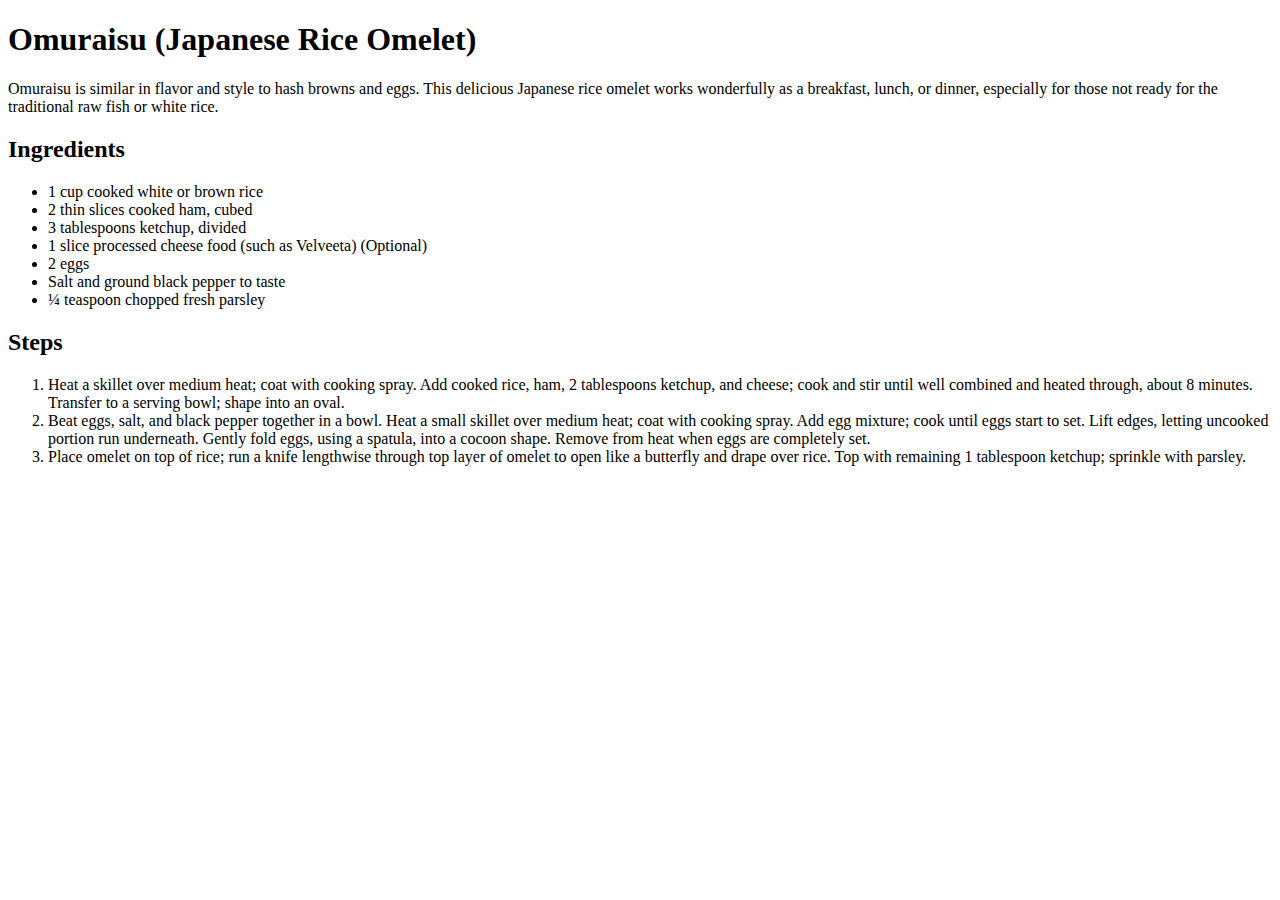
==== recipes/omuraisu.html @ 864f919e "add omuraisu and tonkatsu recipes" ====
<!DOCTYPE html>
<html lang="en">
  <head>
    <meta charset="UTF-8" />
    <meta name="viewport" content="width=device-width, initial-scale=1.0" />
    <title>Document</title>
  </head>
  <body>
    <h1>Omuraisu (Japanese Rice Omelet)</h1>

    <p>
      Omuraisu is similar in flavor and style to hash browns and eggs. This
      delicious Japanese rice omelet works wonderfully as a breakfast, lunch, or
      dinner, especially for those not ready for the traditional raw fish or
      white rice.
    </p>

    <h2>Ingredients</h2>
    <ul>
      <li>1 cup cooked white or brown rice</li>
      <li>2 thin slices cooked ham, cubed</li>
      <li>3 tablespoons ketchup, divided</li>
      <li>1 slice processed cheese food (such as Velveeta) (Optional)</li>
      <li>2 eggs</li>
      <li>Salt and ground black pepper to taste</li>
      <li>¼ teaspoon chopped fresh parsley</li>
    </ul>

    <h2>Steps</h2>
    <ol>
      <li>
        Heat a skillet over medium heat; coat with cooking spray. Add cooked
        rice, ham, 2 tablespoons ketchup, and cheese; cook and stir until well
        combined and heated through, about 8 minutes. Transfer to a serving
        bowl; shape into an oval.
      </li>
      <li>
        Beat eggs, salt, and black pepper together in a bowl. Heat a small
        skillet over medium heat; coat with cooking spray. Add egg mixture; cook
        until eggs start to set. Lift edges, letting uncooked portion run
        underneath. Gently fold eggs, using a spatula, into a cocoon shape.
        Remove from heat when eggs are completely set.
      </li>
      <li>
        Place omelet on top of rice; run a knife lengthwise through top layer of
        omelet to open like a butterfly and drape over rice. Top with remaining
        1 tablespoon ketchup; sprinkle with parsley.
      </li>
    </ol>
  </body>
</html>
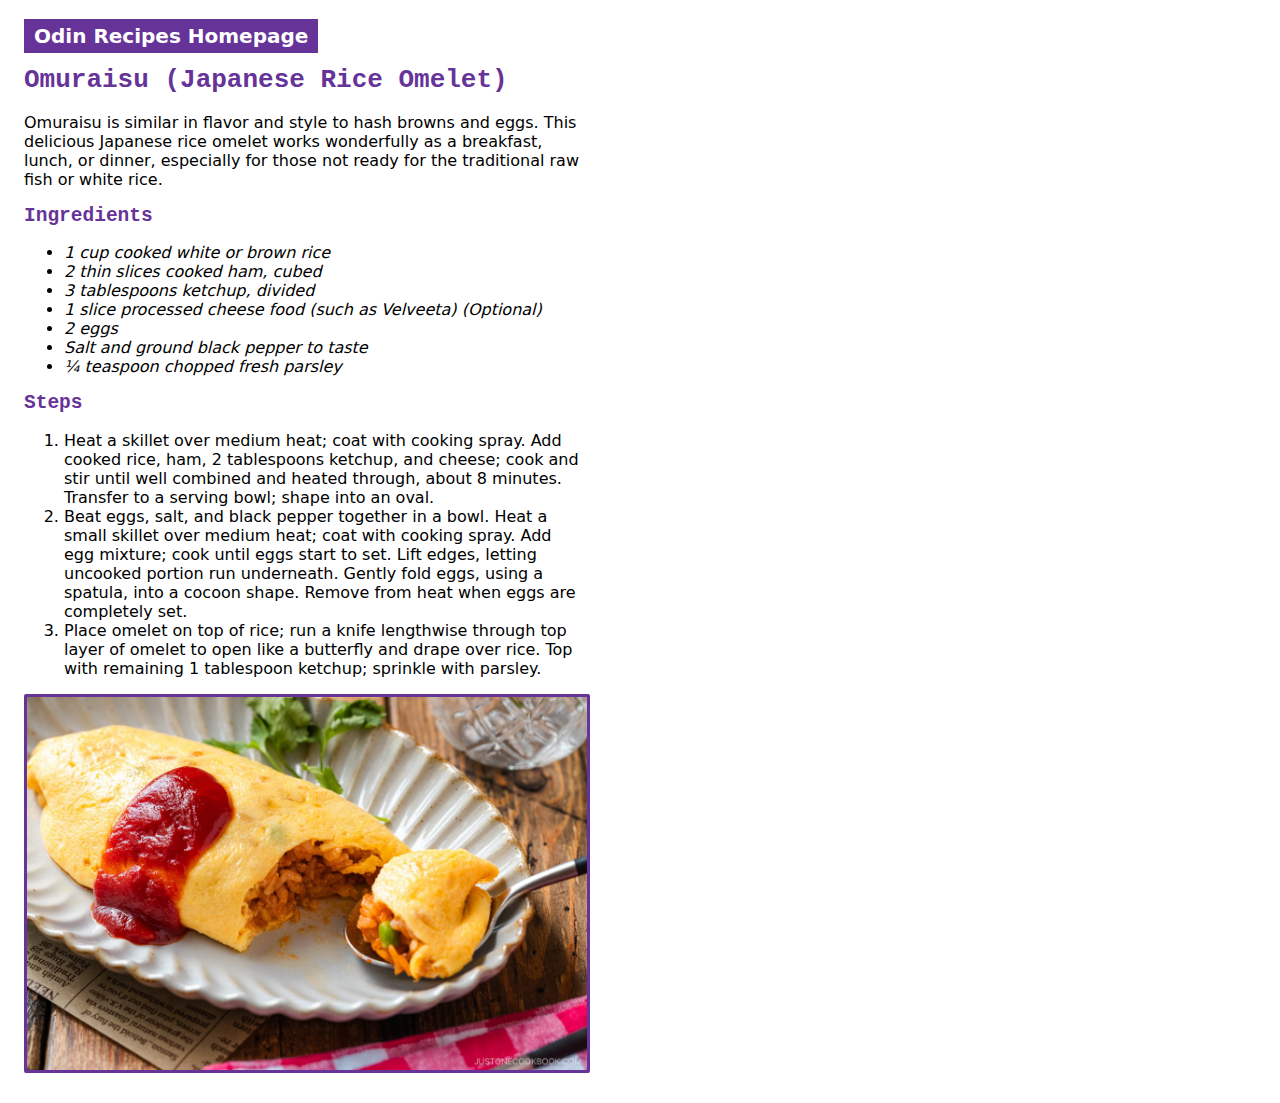
==== commit 9d44b33a: "add styling and new images for recipes" ====
--- a/recipes/omuraisu.html
+++ b/recipes/omuraisu.html
@@ -4,8 +4,10 @@
     <meta charset="UTF-8" />
     <meta name="viewport" content="width=device-width, initial-scale=1.0" />
     <title>Document</title>
+    <link rel="stylesheet" href="../style.css" />
   </head>
   <body>
+    <header><a href="/">Odin Recipes Homepage</a></header>
     <h1>Omuraisu (Japanese Rice Omelet)</h1>
 
     <p>
@@ -16,7 +18,7 @@
     </p>
 
     <h2>Ingredients</h2>
-    <ul>
+    <ul class="ingredients">
       <li>1 cup cooked white or brown rice</li>
       <li>2 thin slices cooked ham, cubed</li>
       <li>3 tablespoons ketchup, divided</li>
@@ -47,5 +49,10 @@
         1 tablespoon ketchup; sprinkle with parsley.
       </li>
     </ol>
+
+    <img
+      src="/images/omuraisi-just-one-cookbook.jpg"
+      alt="Omelet with rice in it"
+    />
   </body>
 </html>
--- a/style.css
+++ b/style.css
@@ -0,0 +1,36 @@
+/* (color, background color, typography properties, etc) */
+
+body {
+  font-family: system-ui, -apple-system, BlinkMacSystemFont, "Segoe UI", Roboto,
+    Oxygen, Ubuntu, Cantarell, "Open Sans", "Helvetica Neue", sans-serif;
+  max-width: 55ch;
+  padding: 1rem;
+}
+
+h1,
+h2,
+h3,
+h4 {
+  font-family: monospace;
+  color: rebeccapurple;
+}
+
+header a {
+  font-size: 1.25rem;
+  text-decoration: none;
+  font-weight: bold;
+  background-color: rebeccapurple;
+  padding: 5px 10px;
+  color: white;
+}
+
+img {
+  height: auto;
+  width: 100%;
+  border-radius: 2px;
+  border: 3px solid rebeccapurple;
+}
+
+.ingredients {
+  font-style: italic;
+}
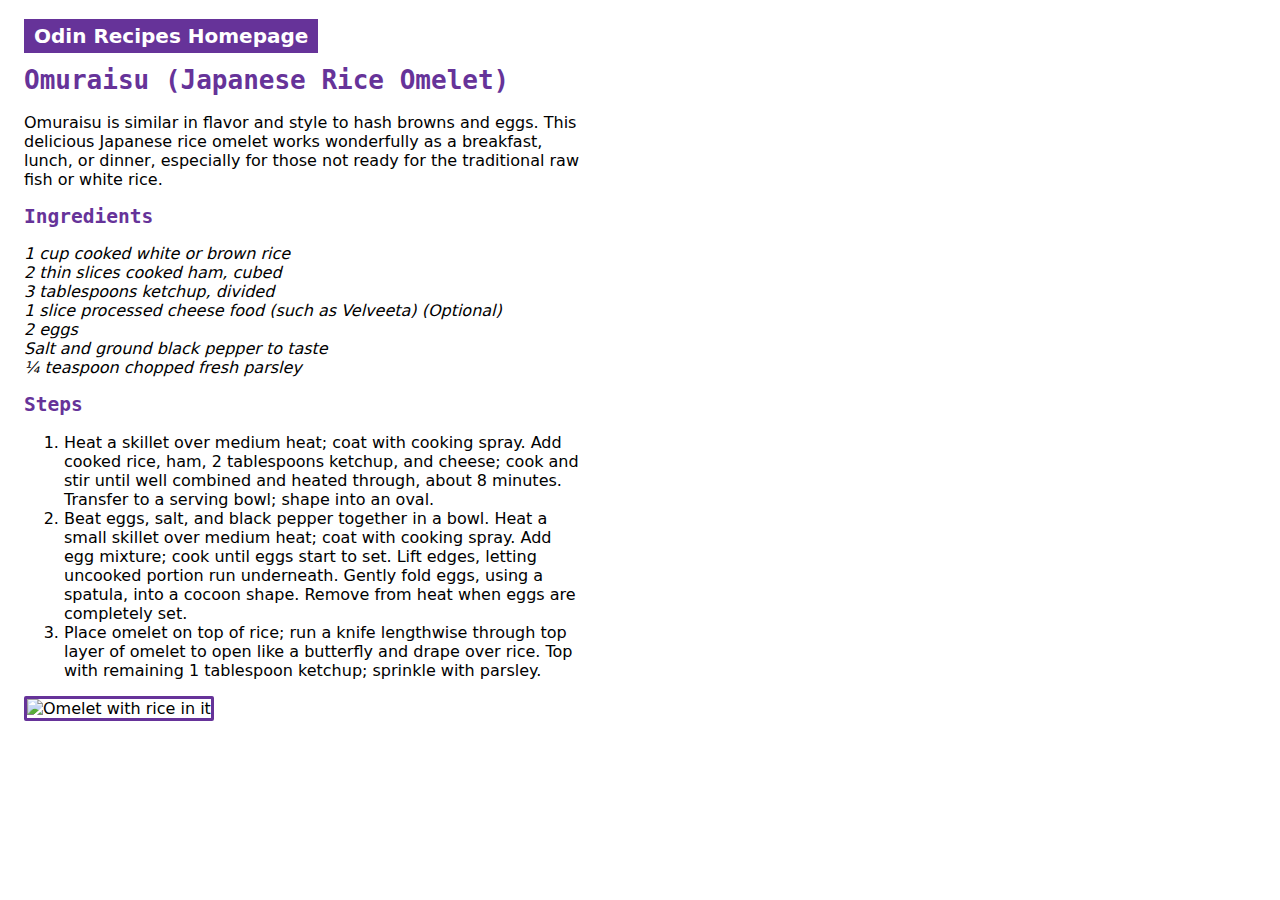
==== commit 7c9da87a: "Fix image reference in *.html files" ====
--- a/recipes/omuraisu.html
+++ b/recipes/omuraisu.html
@@ -51,7 +51,7 @@
     </ol>
 
     <img
-      src="/images/omuraisi-just-one-cookbook.jpg"
+      src="./images/omuraisi-just-one-cookbook.jpg"
       alt="Omelet with rice in it"
     />
   </body>
--- a/style.css
+++ b/style.css
@@ -31,6 +31,22 @@
   border: 3px solid rebeccapurple;
 }
 
+/* .nav {
+  display: flex;
+  flex-direction: row;
+  flex-direction: ;
+} */
+
 .ingredients {
   font-style: italic;
+  list-style: none;
+  padding-left: 0;
 }
+
+.recipes a {
+  text-decoration: none;
+  padding: 2px 10px;
+  background-color: rebeccapurple;
+  color: white;
+  margin-right: 1rem;
+}
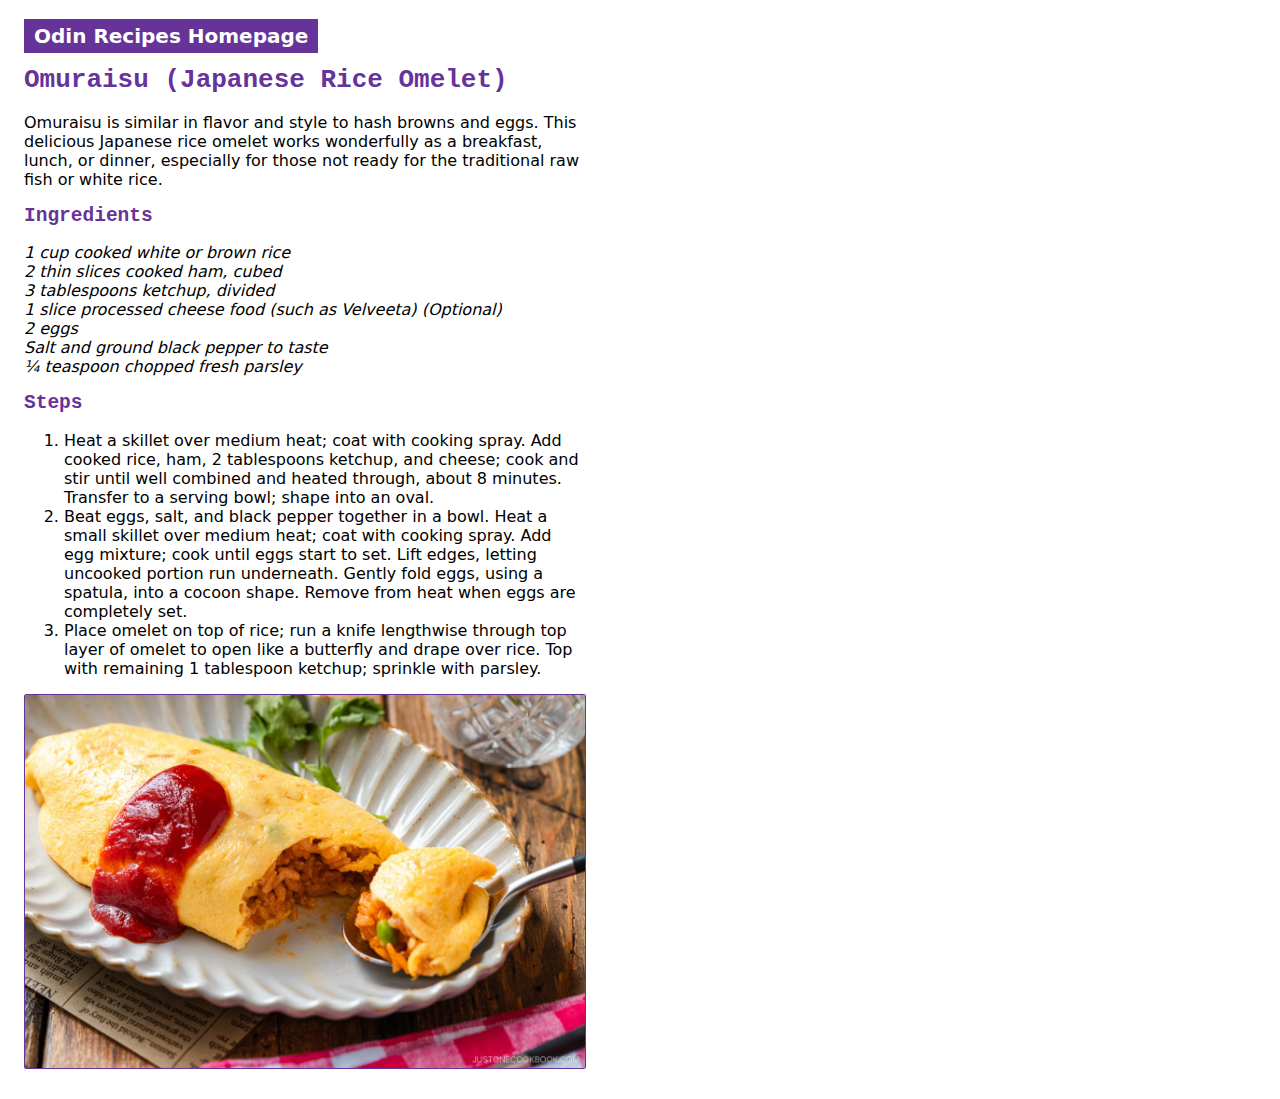
==== commit 90a01083: "Fix image src" ====
--- a/recipes/omuraisu.html
+++ b/recipes/omuraisu.html
@@ -51,7 +51,7 @@
     </ol>
 
     <img
-      src="./images/omuraisi-just-one-cookbook.jpg"
+      src="/images/omuraisi-just-one-cookbook.jpg"
       alt="Omelet with rice in it"
     />
   </body>
--- a/style.css
+++ b/style.css
@@ -28,7 +28,7 @@
   height: auto;
   width: 100%;
   border-radius: 2px;
-  border: 3px solid rebeccapurple;
+  border: 1px solid rebeccapurple;
 }
 
 /* .nav {
@@ -45,7 +45,7 @@
 
 .recipes a {
   text-decoration: none;
-  padding: 2px 10px;
+  padding: px 10px;
   background-color: rebeccapurple;
   color: white;
   margin-right: 1rem;
